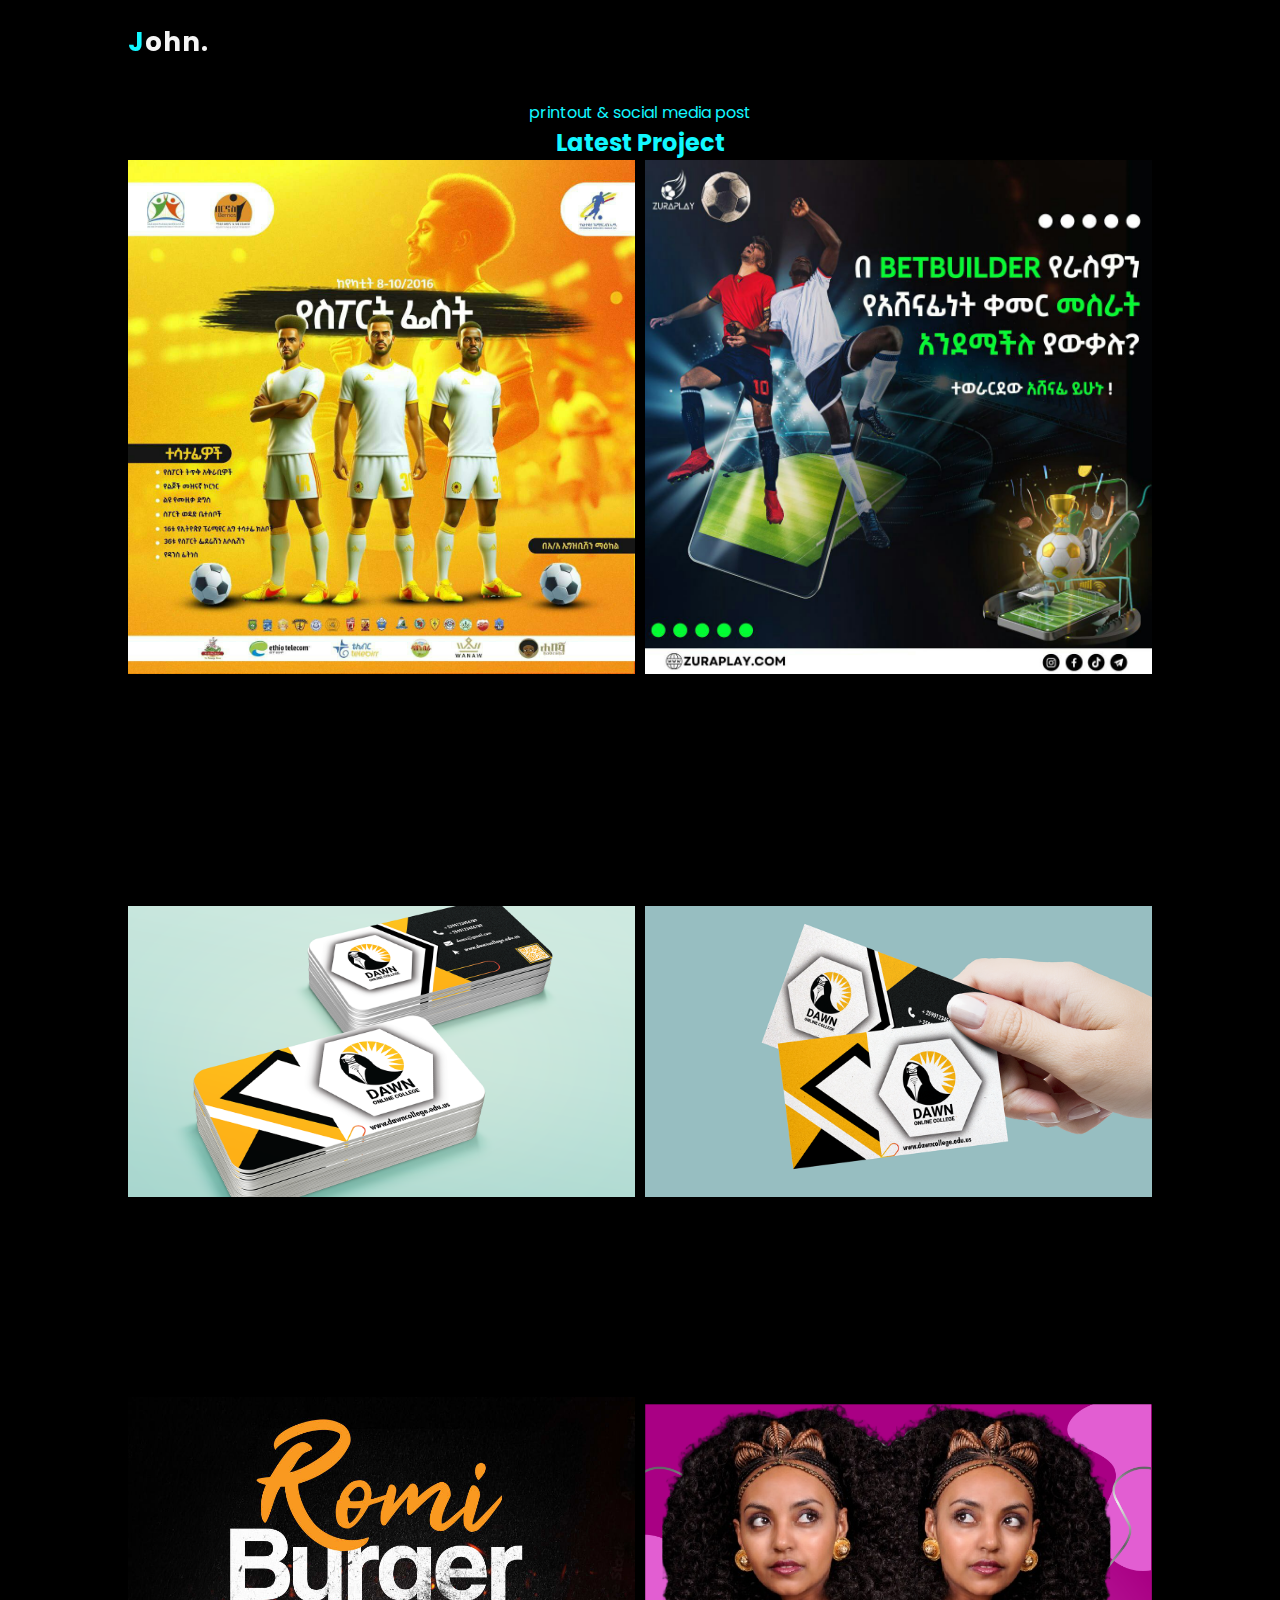
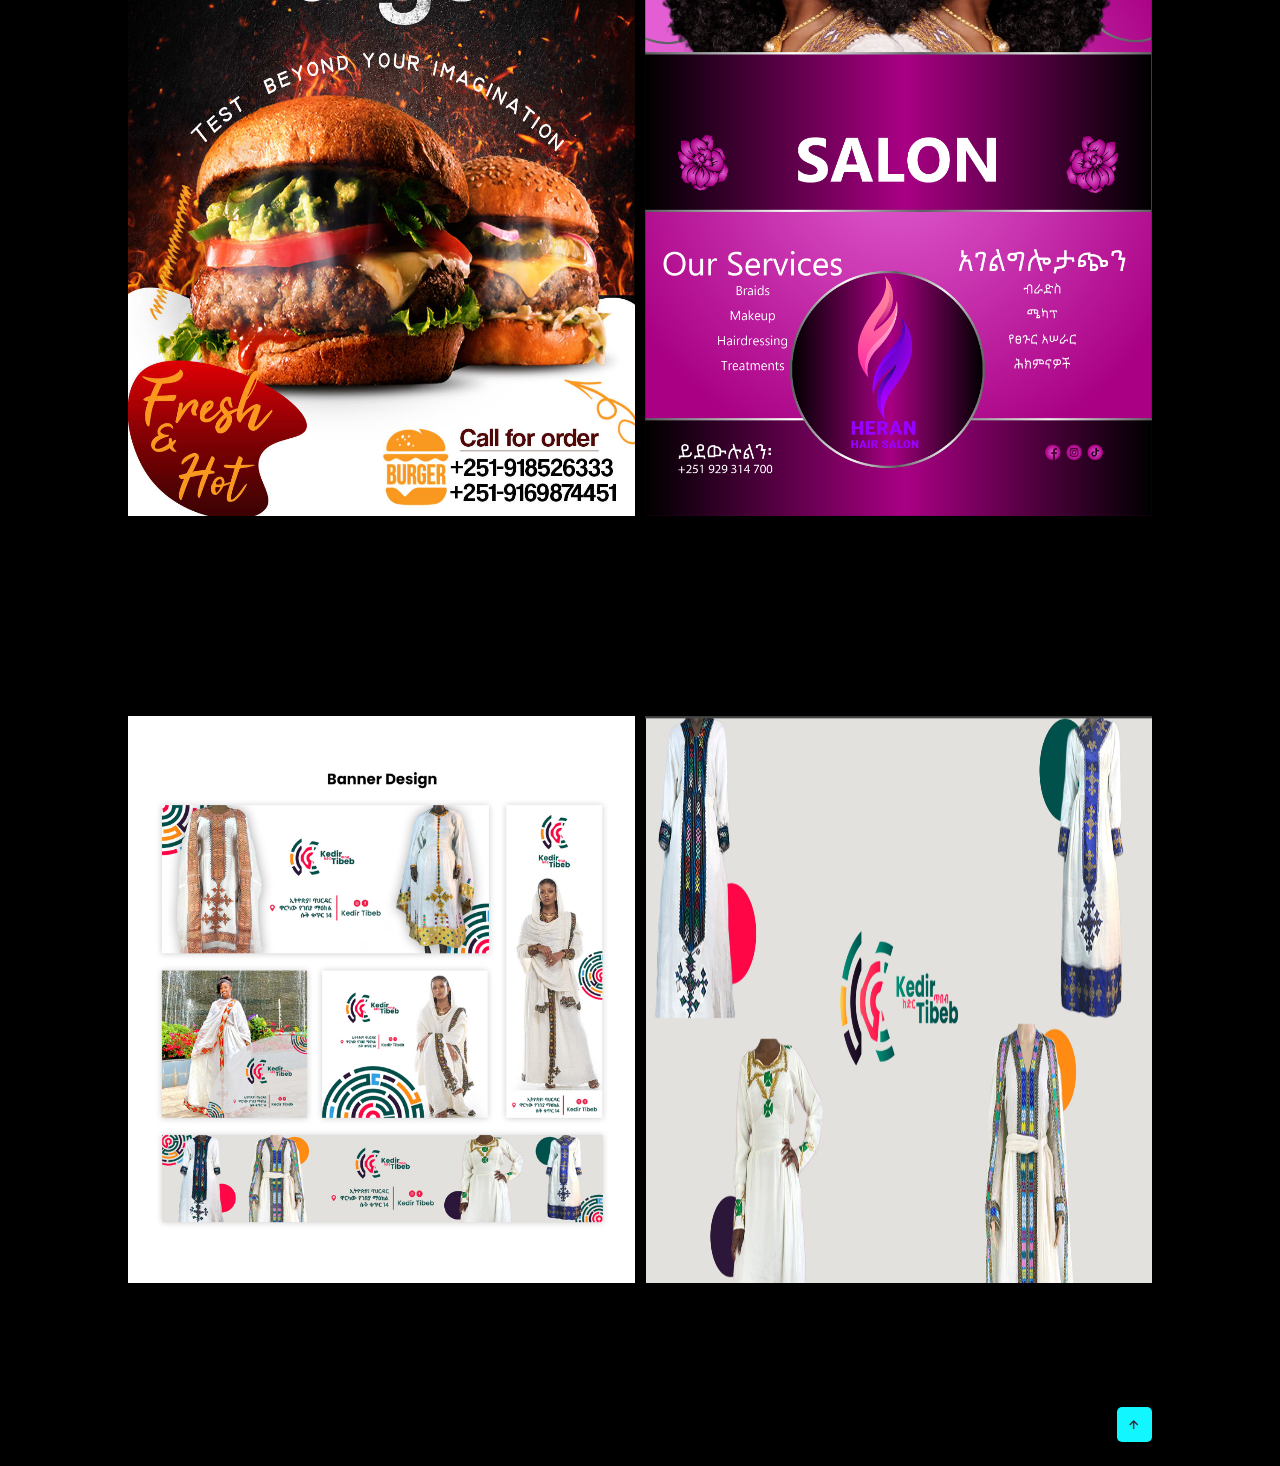
==== portfolio-poster.html @ 2febff95 "wwww" ====
<!DOCTYPE html>
<html lang="en">
<head>
    <meta charset="UTF-8">
    <meta name="viewport" content="width=device-width, initial-scale=1.0">
    <title>Portfolio</title>
    <link rel="stylesheet" href="style.css">
    <link rel="stylesheet" href="portfolio.css">
    <link href='https://unpkg.com/boxicons@2.1.4/css/boxicons.min.css' rel='stylesheet'>
</head>
<body>
    
<!-- header site -->

<header>
    <div class="logo"><span>J</span>ohn.</div>
    <ul class="navlist">
        <li><a href="index.html" style="--i:1;">Home</a></li>
        <!-- <li><a href="#" style="--i:2;" >About</a></li>
        <li><a href="#" style="--i:3;">Services</a></li>
        <li><a href="#" style="--i:4;">Skills</a></li>
        <li><a href="#" style="--i:5;">Portfolio</a></li>
        <li><a href="#" style="--i:6;">Contact</a></li> -->
    </ul>
    <div id="menu-icon" class="bx bx-menu"></div>
</header>



<!-- home section............................................... -->
<section class="a">
    <div class="main-texts">
        <span>printout & social media post</span>
        <h2>Latest Project</h2>
        <div class="column-2">
            <div>
            <img src="../logos image/photo_1_2024-02-08_05-42-10.jpg" alt="">
        </div>
        <div>
            <img src="../logos image/photo_2_2024-02-08_05-42-10.jpg" alt="">
        </div>
        </div>
    </div>
 </section>

<!-- about section -->
<section>
  <div class="column-2">
    <div>
    <img src="../logos image/image 16.png" alt="">
</div>
<div>
    <img src="../logos image/image 17.png" alt="">
</div>
</div>
 

</section>


<!-- service section...................................................................... -->

<section id="services" class="services">
  
    
        <div class="column-2">
          <div>
          <img src="../logos image/romi berger.jpg" alt="">
      </div>
      <div>
          <img src="../logos image/poster of hair.png" alt="">
      </div>
    </div>
</section>


<!--skill section .................................................................................................. -->

<!-- <section id="skills" class="skills">

</section> -->




<!--portfolio section .................................................................................................. -->
<section id="portfolio" class="a">
    <div class="column-2">
        <div>
        <img src="../logos image/full package banner.png" alt="">
    </div>
    <div>
        <img src="../logos image/banner tibeb.png" alt="">
    </div>
  </div>

</section>






<!--contact section ....................................................................................................... -->








<!--Footer Website ....................................................................................................... -->
<footer>
    <p class="scroll-scale">Copyright &copy; 2024 by John || All Right Reserved.</p>
    <a href="#home"><i class='bx bx-up-arrow-alt'></i></a>
</footer>


    <script src="mixitup.min.js"></script>
    <script src="script.js"></script>

    
</body>
</html>
---- style.css ----
@import url('https://fonts.googleapis.com/css2?family=Poppins:wght@100;200;300;400;500;600;700;800;900&display=swap');

*{
    padding: 0;
    margin: 0;
    box-sizing: border-box;
    list-style: none;
    scroll-behavior: smooth;
    text-decoration: none;
}

:root{
    --text-color: #f5f5f5;
    /* --hover-color:#ff9800; */
    --hover-color:#12f7ff;
    /* --bg-color:#250821; */
    --bg-color:#000;
    --secon-bg-color:#292e33;
    --big-font:2.5rem;
    --normal-font:2rem;
    /* --neon-box-shadow:0 0 .5rem #ff9800; */
    --neon-box-shadow:0 0 .5rem #12f7ff;
    --h2-font: 3rem;
    --font-neon-shadow: 0 0 10px rgba(18,247,255,0.3),
      0 0 20px rgba(18,247,255,0.3),
      0 0 30px rgba(18,247,255,0.3),
      0 0 40px rgba(18,247,255,0.3),
      0 0 70px rgba(18,247,255,0.3),
      0 0 80px rgba(18,247,255,0.3),
      0 0 100px rgba(18,247,255,0.3),
      0 0 150px rgba(18,247,255,0.3);
}


::-webkit-scrollbar{
    height: 0;
    width: .5rem;
}


::-webkit-scrollbar-track{
background: var(--hover-color);
}


body{
    font-family: "poppins",sans-serif;
    background-color: var(--bg-color);
    color: var(--text-color);
}
header{
    position: fixed;
    top: 0;
    left: 0;
    z-index: 1000;
    
    border-bottom: 1px solid transparent;
    display: flex;
    align-items: center;
    justify-content: space-between;
    width: 100%;
    padding: 20px 10%;
}

header.sticky{
    background: var(--bg-color);
    border-bottom: 1px solid var(--secon-bg-color);
    padding: 12px 10%;
}

.logo{
    font-size: 26px;
    font-weight: 700;
    letter-spacing: 1px;
}
span{
    color: var(--hover-color);
}
.navlist{
    display: flex;
}
.navlist a{
    display: inline-block;
    color: var(--text-color);
    font-weight: 500;
    padding: 10px 20px;
    animation: slideAnimation 1s ease forwards;
    animation-delay: calc(.3s * var(--i));
    opacity: 0;
}
.navlist a:hover{
    color: var(--hover-color);
    text-shadow: 0 0 10px rgba(18,247,255,0.6),
    0 0 20px rgba(18,247,255,0.6),
    0 0 30px rgba(18,247,255,0.6),
    0 0 40px rgba(18,247,255,0.6),
    0 0 70px rgba(18,247,255,0.6),
    0 0 80px rgba(18,247,255,0.6),
    0 0 100px rgba(18,247,255,0.6),
    0 0 150px rgba(18,247,255,0.6);
}

.navlist a.active{
    color: var(--hover-color);
}

#menu-icon{
    font-size: 1.8rem;
    z-index: 10001;
    cursor: pointer;
    margin-left: 25px;
    background: var(--hover-color);
    border-radius: 3px;
    color: var(--secon-bg-color);
    display: none;
}

section{
    padding: 100px 10%;
}

#home{

        background-image: linear-gradient(to right, rgba(0, 0, 0, 2), rgba(0, 0, 0, 0.85)), url('../Image/Untitled-2.png');
        background-size: cover;
        background-position: center;
      
}
.home{
    min-height: 100vh;
    height: 100%;
    width: 100%;
    display: grid;
    grid-template-columns: repeat(2,1fr);
    align-items: center;
    grid-gap:4em;
}

.home-content{
    max-width: 600px;
}

.home-content h1{
    font-size: 2.3rem;
    font-weight: 700;
}

.change-text{
    font-size: 1.5rem;
    font-weight: 600;
}
.change-text h3{
    display: inline-flex;
    margin: 0;
    vertical-align: top;
}

.change-text h3 .word{
    position: absolute;
    display: flex;
    opacity: 0;
}

.change-text h3 .word .letter{
    transform-origin: center center 25px;
}

.change-text h3 .word .letter.out{
    transform: rotateX(90deg);
    transition: 0.32s cubic-bezier(0.6,0,0.7,0.2);
}

.change-text h3 .word .letter.in{
    transition: 0.38s ease;
}

.change-text h3 .word .letter.behind{
    transform: rotateX(-90deg);
}

.home-content p{
    color: #bdbdbd;
    line-height: 1.6;
}

.info-box{
    display: inline-flex;
    justify-content: space-between;
    align-items: center;
    width: 300px;
    margin: 1rem 0 2rem;
}

.info-box h5{
    font-weight: 600;
    color: var(--text-color);
    font-size: 1rem;
}

.info-box span {
    font-size: .9rem;
    color: #bdbdbd;
}

.btn-box{
    display: flex;
    justify-content: space-between;
    width: 320px;
    height: 45px;
}
.btn-box .btn{
    display: inline-flex;
    justify-content: center;
    align-items: center;
    width: 150px;
    height: 100%;
    background: var(--hover-color);
    color: var(--bg-color);
    font-size: 1rem;
    letter-spacing: 1px;
    font-weight: 600;
    transition: .6s;
    box-shadow: var(--neon-box-shadow);
    border-radius: 5px;
    position: relative;
    overflow: hidden;
    z-index: 1;
    border: 2px solid var(--hover-color);
}

.btn:hover{
    color: var(--hover-color);
}

.btn::before{
    content: "";
    position: absolute;
    top: 0;
    left: 0;
    background: var(--bg-color);
    width: 0;
    height: 100%;
    z-index: -1;
    transition: .4s;
}

.btn:hover::before{
    width: 100%;
}

.btn:nth-child(2){
    background: var(--bg-color);
    color: var(--hover-color);
}

.btn:nth-child(2):hover{
    color: var(--hover-color);
}

.btn:nth-child(2)::before{
    background: var(--hover-color);
}

.social-icons{
    margin-top: 8rem;
    display: flex;
    justify-content: space-between;
    width: 220px;
    height: 40px;
}

.social-icons a{
    display: inline-flex;
    width: 50px;
    height: 100%;
    justify-content: center;
    align-items: center;
    background: var(--bg-color);
    color: var(--hover-color);
    border: 2px solid var(--hover-color);
    transition: .6s;
    box-shadow: 0 0 0.3rem #12f7ff;
    border-radius: 5px;
    position: relative;
    z-index: 1;
    overflow: hidden;
}

.social-icons a i{
    font-size: 1.5rem;
}

.social-icons a:hover{
    color: var(--bg-color);
}

.social-icons a::before{
    content: "";
    position: absolute;
    left: 0;
    top:0;
    width: 0;
    height: 100%;
    background: var(--hover-color);
    transition: .6s;
    z-index: -1;
}

.social-icons a:hover::before{
    width: 100%;
}

.home-image{
    position: relative;
}
.img-about img{
    border-radius: 100%;
}

.img-box{
    text-align: center;
}

.img-box img{
    width: 100%;
    max-width: 350px;
    height: auto;
}

.liquid-shape{
    position: absolute;
    width: 100%;
    height: 100%;
    z-index: -1;
    top: 10%;
}

.liquid-shape:nth-child(2){
    filter: blur(50px);
}




/* About section css............................................................................................... */

.about{
    display: flex;
    justify-content: center;
    align-items: center;
    grid-gap: 2em;
    background: var(--secon-bg-color);
}

.about .img-about{
    text-align: center;
    position: relative;
}

.about .img-about img{
    max-width: 400px;
    height: auto;
}

.about-content span{
    color: #fdfdfd;
    font-size: .8rem;
    font-weight: 200;
    letter-spacing: 2px;
    text-transform: uppercase;
}

.about-content h2{
    color: var(--hover-color);
    font-weight: 700;
    font-size: var(--normal-font);
}


.about-content h3{
    font-weight: 600;
    font-size: 1.5rem;
    margin-bottom: .2rem;
}

.about-content p{
    color: #fdfdfd;
    font-weight: 300;
    margin-bottom: 1.5rem;
}

.info-about1,
.info-about2,
.info-about3{
background: var(--bg-color);
font-size: .5rem;
position: absolute;
padding: 10px;
width: 90px;
height: 90px;
border-radius: 69% 31% 66% 34% / 21% 30% 70% 79%;
display: block;
box-shadow: var(--neon-box-shadow);
border: 1px solid var(--hover-color);
outline: 2px solid var(--bg-color);
z-index: 100;
animation: morph 6s linear infinite;
}

.info-about1{
    left: 10%;
    top: 34%;
}

.info-about2{
    left: 66%;
    top: 15%;
}

.info-about3{
    left: 61%;
    top: 70%;
}

.img-about span{
    color: var(--hover-color);
    font-size: 1rem;
    font-weight: 600;
}


/*services section ....................................................................................... */

.main-text{
    width: 100%;
    text-align: center;
    margin-bottom: 2rem;
    color: var(--hover-color);
}

.main-text h2{
    font-weight: 700;
    font-size: var(--normal-font);
}

.main-text span{
    color: #fdfdfd;
    font-size: .8rem;
    font-weight: 200;
    letter-spacing: 2px;
    text-transform: uppercase;
}

.section-services{
    display: flex;
    justify-content: center;
    align-items: center;
    flex-wrap: wrap;
    grid-gap: 2rem;
}

.section-services .services-box{
    flex: 1 1 18rem;
    padding: 2rem 1rem 2rem;
    text-align: center;
    background: var(--secon-bg-color);
    transition: transform .4s;
    border-radius: 10px;
}

.services-btn{
    width: auto;
    justify-content: center;
}

.services-box:hover{
    transform: translateY(-.7rem);
}

.services-icon{
    border: 2px solid var(--hover-color);
    padding: 2rem;
    background: var(--bg-color);
    display: flex;
    align-items: center;
    font-size: 3rem;
    border-radius: 50%;
    position: relative;
    columns: var(--hover-color);
    box-shadow: var(--neon-box-shadow);
    outline: 3px solid var(--bg-color);
}

.services-box h3{
    margin-top: 10px;
    font-size: 1.5rem;
}

.services-box p{
    margin: .5rem 0 1.5rem 0;
    font-weight: 300;
    letter-spacing: 1px;
    color: #bdbdbd;
    line-height: 1.6;
}


/* skill section.............................................................. */

 .skills{
    background: var(--secon-bg-color);
}

.skill-main{
width: 100%;
display: grid;
grid-template-columns: repeat(2,1fr);
grid-row-gap: 30px;
grid-column-gap: 50px;
}

.skill-bar{
    margin-bottom: 2.3rem;
}

.skill-main h3{
    margin-bottom: 2rem;
    font-size: var(--normal-font);
    text-align: center;
}

.skill-left .skill-bar .info{
display: flex;
justify-content: space-between;
align-items: center;
padding: 0 10px;
}

.skill-left .skill-bar .bar{
    width: 100%;
    height: 10px;
    background-color: var(--bg-color);
    border-radius: 25px;
    margin-top: 10px;
    position: relative;
}

.skill-bar .bar span{
    width: 50%;
    height: 100%;
    position: absolute;
    left: 0;
    background: var(--hover-color);
    border-radius: 25px;
    box-shadow:var(--neon-box-shadow) ;
}

.skill-bar .bar .html{
    
    animation: html 5s;
    width: 85%;
    
    
}

.skill-bar .bar .javascript{
    width: 70%;
    animation: javascript 3s;
}

.skill-bar .bar .css{
    width: 82%;
    animation: css 4s;
}

.skill-bar .bar .figma{
    width: 67%;
    animation: figma 3s;
}



/* skill :right .................................*/

.professional{
    display: grid;
    grid-template-columns:1fr 1fr;
}

.box{
    position: relative;
    margin: 10px 0;
    flex: 1 1 15rem;
}

.box .text{
    text-align: center;
    color: #fff;
    font-size: 1rem;
}

.box .text big{
font: 400;
letter-spacing: 1px;
position: absolute;
top: 40%;
left: 50%;
transform: translate(-50% , -50%);
}

.box .text small{
    display: block;
    font-weight: 600;
}

.circle{
    width: 100%;
    height: 120px;
    display: flex;
    justify-content: center;
    align-items: center;
    
}
.circle .points{
    width: 2px;
    height: 10px;
    background-color: var(--bg-color);
    position: absolute;
    border-radius: 3px;
    transform: rotate(calc(var(--i)*var(--rot)))translateY(-45px);

}

.points.marked{
    animation: glow 0.04s linear forwards;
    animation-delay: calc(var(--i)*0.05s); 
} 
 

/* skill section.......................................................................... */
.fillter-buttons{
    margin: 2rem;
    text-align: center;
}

.fillter-buttons .button{
    background: none;
    outline: none;
    border: none;
    cursor: pointer;
    font-size: .85rem;
    font-weight: 600;
    letter-spacing: .4px;
    margin-left: 1.3rem;
    color: var(--text-color);
}

.fillter-buttons .button:hover{
    color: var(--hover-color);
}

.portfolio-gallery{
    display: grid;
    grid-template-columns: repeat(auto-fill, minmax(270px, 1fr));
    gap: 2rem;
}

.port-box{
    position: relative;
    border-radius: 15px;
    overflow: hidden;
    background: #292e33;
    display: flex;
    grid-template-rows: 1fr auto;
    align-items: center;
    border: 2px solid var(--hover-color);
    box-shadow: var(--neon-box-shadow);
}

.port-image{
    display: flex;
    align-items: center;
    justify-content: center;
    height: 100%;
    width: 100%;
}

.port-image img{
    width: 100%;
    opacity: .5s;
    height: 100%;
    transition: .5s;
}

.port-content{
  position: absolute;  
  bottom: 0;
  left: 0;
  width: 100%;
  height: 100%;
  opacity: 0;
  background: linear-gradient(rgba(0,0,0,.2),#12f7ff);
  display: flex;
  align-items: center;
  justify-content: center;
  flex-direction: column;
  text-align: center;
  transition: 0.5s;
  padding: 0 2rem;
}

.port-box:hover .port-content{
    opacity: 1;
}

.port-box:hover .port-image img{
    transform: scale(1,1);
}

.port-content h3{
    font-size: 1.5rem;
    font-weight: 600;
}

.port-content p{
    font-size: .8rem;
    margin: 5px 0 15px 0;
}

.port-content a{
    background: #fff;
    border-radius: 50%;
    display: inline-flex;
    justify-content: center;
    align-items: center;
    width: 50px;
    height: 50px;
    border: 1px solid var(--hover-color);
    outline: 2px solid #fff;
}

.port-content a i{
    font-size: 1.3rem;
    color: var(--secon-bg-color);
}


















/* contact section........................................................................................ */
.contact{
    background: var(--secon-bg-color);
}

.contact form{
    text-align: center;
    max-width: 50rem;
    margin: 1rem auto;
    margin-bottom: 3rem;

}

.contact form input,
.contact form textarea{
    width: 100%;
    color: var(--text-color);
    background: var(--bg-color);
    margin-bottom: .8rem;
    border: none;
    border-radius: 5px;
    padding: .7rem;
}

.contact form textarea{
    resize: none;
}

.formBtn{
    display: flex;
    justify-content: center;
    width: 100%;
}

.formBtn .btn{
   cursor: pointer;
   font-size: 1rem; 
}


/* Footer Website Css........................................................................................ */
footer{
    padding: 1.5rem 10%;
    display: flex;
    align-items: center;
    justify-content: space-between;
}

footer p{
    color: #bdbdbd;
}

footer a{
    display: inline-flex;
    justify-content: center;
    color: var(--text-color);
    background: var(--hover-color);
    padding: .6rem;
    border-radius: 5px;
}

footer a{
    font-size: 1rem;
    color: var(--secon-bg-color);
}




/* parallax........................................................................................ */
.scroll-scale{
    opacity: 0;
    transform: scale(.9);
    transition: all 2s;
}

.scroll-bottom{
    opacity: 0;
    transform: translateY(300px);
    transition: 3s;
}
.scroll-top{
    opacity: 0;
    transform: translateY(-300px);
    transition: 3s;
}


.show-items{
    opacity: 1;
    transform: translateY(0);
}










/* keyframes........................................................................................ */

@keyframes morph{
    0%,
    100%{
        border-radius: 40% 60% 70% 30% / 40% 40% 60% 50%;
    }
    30%{
        border-radius: 70% 30% 50% 50% / 30% 30% 70% 70%;
    }
    60%{
        border-radius: 100% 60% 60% 100% / 100% 100% 60% 60%;
    }
    80%{ border-radius: 69% 31% 66% 34% / 21% 30% 70% 79%;
    }
}


@keyframes html{
    0%{
      width: 0%;   
    }
   100%{
    width: 85%;
   }
}

@keyframes javascript{
    0%{
      width: 0%;   
    }
   100%{
    width: 70%;
   }
}

@keyframes css{
    0%{
      width: 0%;   
    }
   100%{
    width: 82%;
   }
}
@keyframes figma{
    0%{
      width: 0%;   
    }
   100%{
    width: 67%;
   }
}


@keyframes glow{
    0%{
        background: var(--bg-color);
        box-shadow: none;
    }
    100%{
        background: var(--hover-color);
        box-shadow: var(--neon-box-shadow);
    }
}



@keyframes slideAnimation{
    0%{
        opacity: 0;
        transform: translateY(100px);
    }
    100%{
        opacity: 1;
        transform: translateY(0);
    } 
}













/*Break points...........................................................*/
@media(max-width:991px){
   header,
   header.sticky{
    padding: 15px 5%;
   }
   footer{
    padding: 15px 5%;
   }
   section{
    padding: 50px 5%;
   }
   .navlist a{
    padding: 8px 15px;
   }
   :root{
    --big-font:2.2rem;
    --normal-font:1.8rem;
    --neon-box-shadow:0 0 .8rem #12f7ff;
    --h2-font: 3rem;
   }
   .home-content{
    margin-top: 5rem;
   }

   .social-icons{
    margin-top: 2rem;
   }
}



@media(max-width:991px){
#menu-icon{
    display: block;
    transition: all.4s ease;
}
#menu-icon.bx-x{
    transform: rotate(-180deg);
}

.navlist{
    display: flex;
    position: absolute;
    top: -1000px;
    right: 0;
    left: 0;
    flex-direction: column;
    background: var(--bg-color);
    text-align: left;
    padding: 0 5%;
    transition: all .4s;
}
.navlist{
    display: block;
    padding: 1rem;
    font-size: 1rem;
}
.navlist.open{
top: 100%;
}
.home{
    grid-template-columns: 1fr;
}
.home-image{
    margin-bottom: 5rem;
}

.liquid-shape{
    width: 80%;
    left: 10%;
    top: 13%;
}
.about{
    flex-direction: column-reverse;
}
.skill-main{
  grid-template-columns: 1fr;  
}
.fillter-buttons{
    margin: 2.5rem 0;
}
footer p{
    font-size: .8rem;
}

}


@media(max-width:420px){
    html{
        font-size: 80%;
    }
    footer p{
        font-size: .6rem;
    }
    .fillter-buttons .button{
        font-size: .8rem;
    }
    .img-about img{
        width: 300px;
    }
    .info-about1,.info-about2,.info-about3{
        display: none;
    }
    .img-about p{
        font-size: 1rem;
    }

}
---- portfolio.css ----
.skills {
  width: 100%;
  height: 600px;
}
.skills img{
  position: relative;
  align-items: center;
height: 500px;
top: -100px;
left: 15rem;
}

.home img{
  position: relative;
  left: 15rem;
}

.portfolio img{
  position: relative;
  left: 15rem;
}



.masonry {

    column-count: 3;
    column-gap: 20px;
  }
  
  .masonry img {
    width: 100%;
    display: block;
  }
  





.column-2{
  display: grid;
  grid-template-columns: 1fr 1fr;
  gap: 10px;
 
}

.column-2 img{
  width: 100%;
  height: 100%;
 
}


.main-texts{
  width: 100%;
  text-align: center;
  margin-bottom: 2rem;
  color: var(--hover-color);
}

.main-text h2{
  font-weight: 700;
  font-size: var(--normal-font);
}

.main-text span{
  color: #fdfdfd;
  font-size: .8rem;
  font-weight: 200;
  letter-spacing: 2px;
  text-transform: uppercase;
}


#portfolio .heran img{
  position: relative;
  left: 20rem;
  width: 300px;
  height: 300px;
}
.hormony img{
  position: relative;
  left: 12rem;
 
}











.portfolio {
  display: flex;
  justify-content: center;
  align-items: center;
}

.project {
  display: flex;
  flex-wrap: wrap;
  width: 80%;
  padding: 1em;

}


.company-description {
  width: 100%;
  
  
  text-align: center;
}

.column {
  flex-basis: calc(33.33% - 1em);
  text-align: center;
  margin-bottom: 1em;
}

.column-title {
  color: #12f7ff;
  font-weight: bold;
}

.column-value {
  margin-top: 0.5em;
}
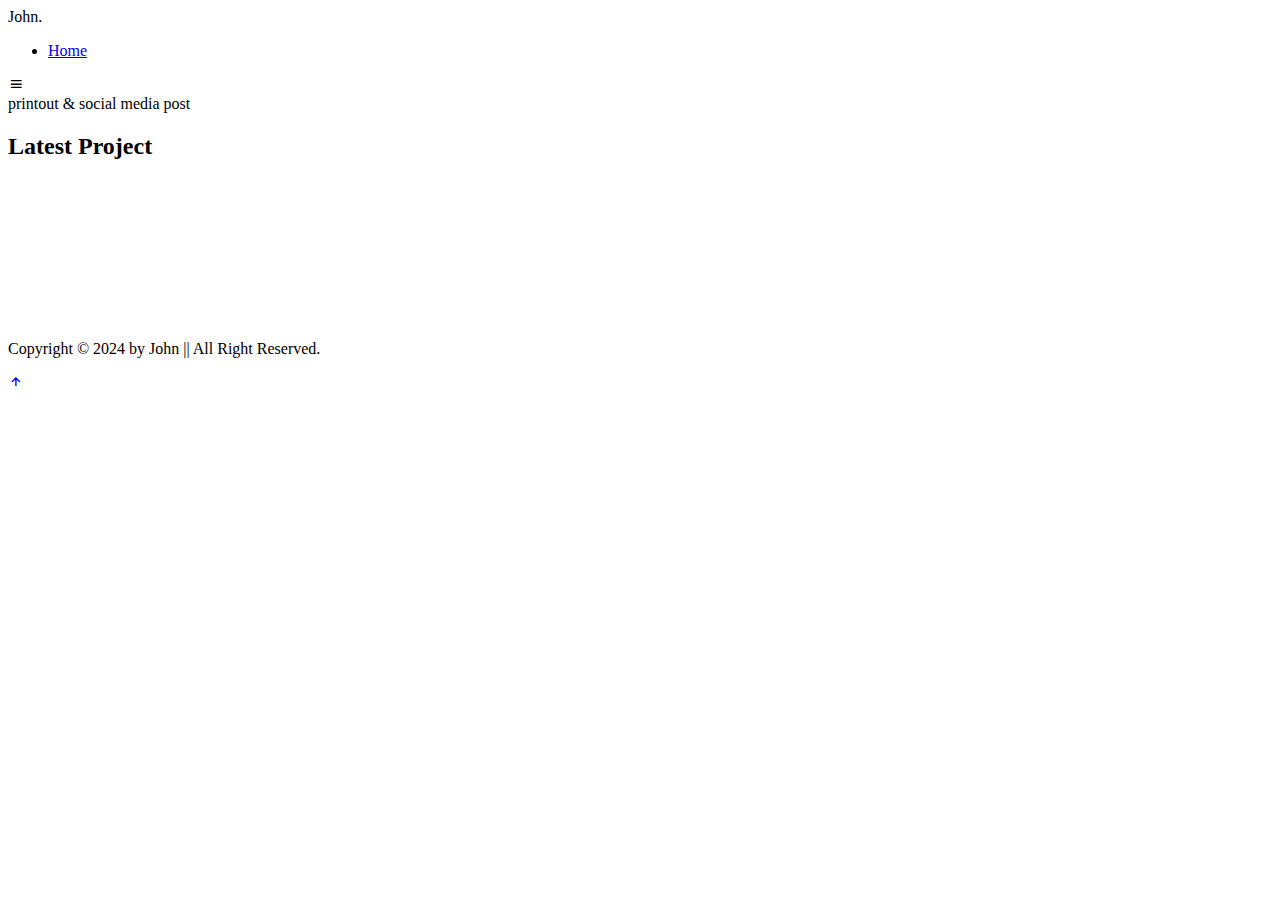
==== commit f572cc45: "Final Commit" ====
--- a/portfolio-poster.html
+++ b/portfolio-poster.html
@@ -4,8 +4,8 @@
     <meta charset="UTF-8">
     <meta name="viewport" content="width=device-width, initial-scale=1.0">
     <title>Portfolio</title>
-    <link rel="stylesheet" href="style.css">
-    <link rel="stylesheet" href="portfolio.css">
+    <link rel="stylesheet" href="./css images/style.css">
+    <link rel="stylesheet" href="./css images/portfolio.css">
     <link href='https://unpkg.com/boxicons@2.1.4/css/boxicons.min.css' rel='stylesheet'>
 </head>
 <body>
@@ -34,10 +34,10 @@
         <h2>Latest Project</h2>
         <div class="column-2">
             <div>
-            <img src="../logos image/photo_1_2024-02-08_05-42-10.jpg" alt="">
+            <img src="./css images/photo_1_2024-02-08_05-42-10.jpg" alt="">
         </div>
         <div>
-            <img src="../logos image/photo_2_2024-02-08_05-42-10.jpg" alt="">
+            <img src="./css images/photo_2_2024-02-08_05-42-10.jpg" alt="">
         </div>
         </div>
     </div>
@@ -47,10 +47,10 @@
 <section>
   <div class="column-2">
     <div>
-    <img src="../logos image/image 16.png" alt="">
+    <img src="./css images/image 16.png" alt="">
 </div>
 <div>
-    <img src="../logos image/image 17.png" alt="">
+    <img src="./css images/image 17.png" alt="">
 </div>
 </div>
  
@@ -65,10 +65,10 @@
     
         <div class="column-2">
           <div>
-          <img src="../logos image/romi berger.jpg" alt="">
+          <img src="./css images/romi berger.jpg" alt="">
       </div>
       <div>
-          <img src="../logos image/poster of hair.png" alt="">
+          <img src="./css images/poster of hair.png" alt="">
       </div>
     </div>
 </section>
@@ -87,10 +87,10 @@
 <section id="portfolio" class="a">
     <div class="column-2">
         <div>
-        <img src="../logos image/full package banner.png" alt="">
+        <img src="./css images/full package banner.png" alt="">
     </div>
     <div>
-        <img src="../logos image/banner tibeb.png" alt="">
+        <img src="./css images/banner tibeb.png" alt="">
     </div>
   </div>
 
